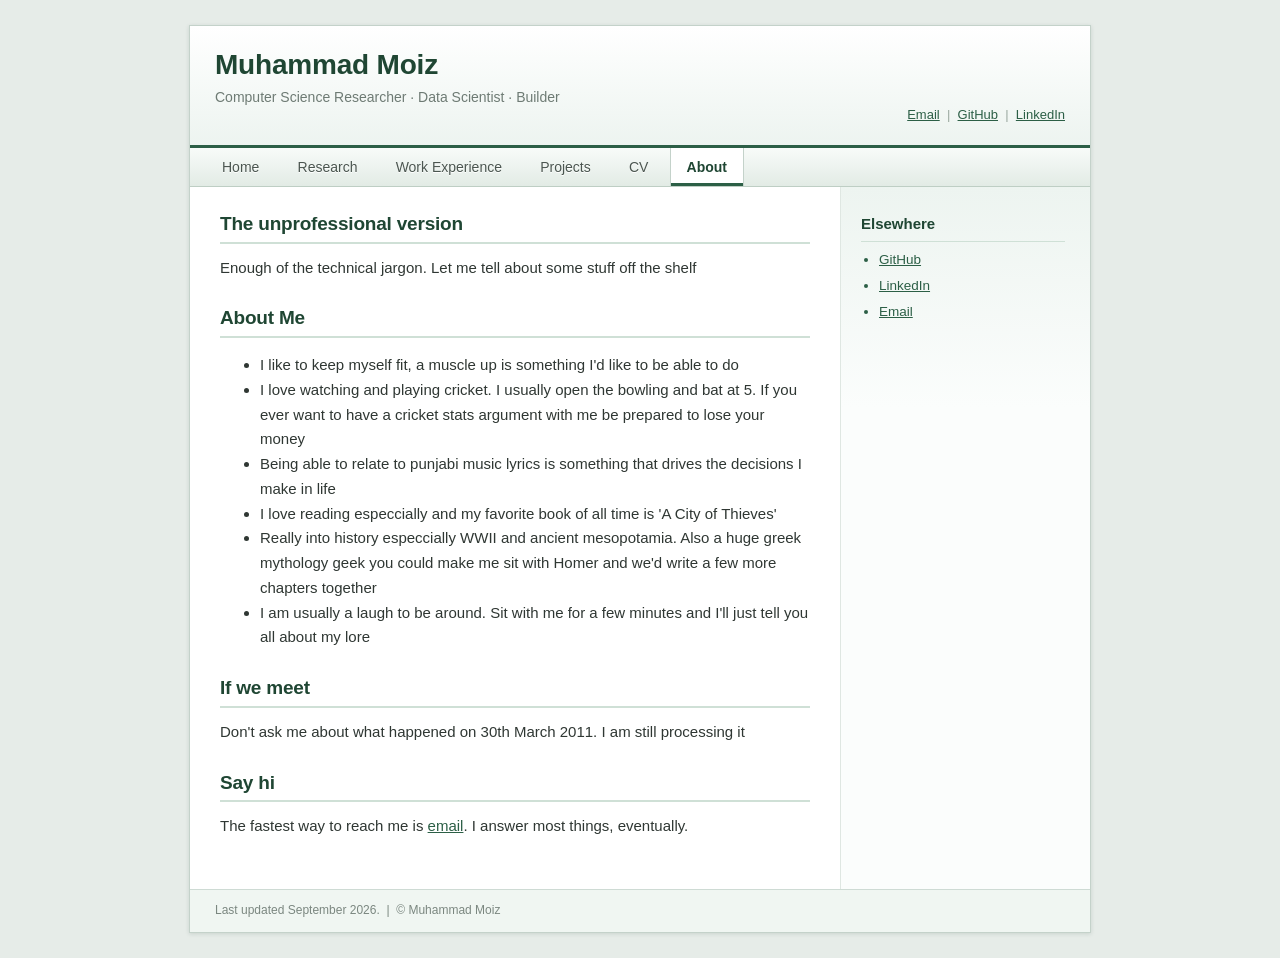
==== about.html @ 16f40084 "Portfolio website" ====
<!DOCTYPE html>
<html lang="en">
<head>
    <meta charset="UTF-8">
    <title>About — Muhammad Moiz</title>
    <link rel="stylesheet" href="style.css">
</head>

<body>

<div id="page">

    <!-- Header -->
    <header id="header">

        <div id="name">
            <h1>Muhammad Moiz</h1>
            <p>Computer Science Researcher &middot; Data Scientist &middot; Builder</p>
        </div>

        <div id="header-links">
            <a href="mailto:moizmasood2003@gmail.com">Email</a>
            &nbsp;|&nbsp;
            <a href="https://github.com/moiz56">GitHub</a>
            &nbsp;|&nbsp;
            <a href="https://www.linkedin.com/in/muhammad-moiz-454318228/">LinkedIn</a>
        </div>

    </header>


    <!-- Navigation -->
    <nav id="navigation">

        <a href="index.html">Home</a>
        <a href="research.html">Research</a>
        <a href="work.html">Work Experience</a>
        <a href="projects.html">Projects</a>
        <a href="cv.pdf" target="_blank">CV</a>
        <a href="about.html" class="selected">About</a>

    </nav>


    <!-- Main layout -->
    <div id="main">

        <!-- Content -->
        <div id="content">

            <h2>The unprofessional version</h2>

            <p>
                Enough of the technical jargon. Let me tell about some stuff off the shelf
            </p>


            <h2>About Me</h2>

            <ul>
                <li>I like to keep myself fit, a muscle up is something I'd like to be able to do</li>
                <li>I love watching and playing cricket. I usually open the bowling and bat at 5. If you ever want to have a cricket stats argument with me be prepared to lose your money</li>
                <li>Being able to relate to punjabi music lyrics is something that drives the decisions I make in life</li>
                <li>I love reading especcially and my favorite book of all time is 'A City of Thieves'</li>
                <li>Really into history especcially WWII and ancient mesopotamia. Also a huge greek mythology geek you could make me sit with Homer and we'd write a few more chapters together</li>
                <li>I am usually a laugh to be around. Sit with me for a few minutes and I'll just tell you all about my lore</li>
            </ul>

            <h2>If we meet</h2>

            <p>
                Don't ask me about what happened on 30th March 2011. I am still processing it
            </p>


            <h2>Say hi</h2>

            <p>
                The fastest way to reach me is
                <a href="mailto:moizmasood2003@gmail.com">email</a>. I answer
                most things, eventually.
            </p>

        </div>


        <!-- Sidebar -->
        <aside id="sidebar">

            <h3>Elsewhere</h3>

            <ul>
                <li><a href="https://github.com/moiz56">GitHub</a></li>
                <li><a href="https://www.linkedin.com/in/muhammad-moiz-454318228/">LinkedIn</a></li>
                <li><a href="mailto:moizmasood2003@gmail.com">Email</a></li>
            </ul>

        </aside>

    </div>


    <!-- Footer -->
    <footer id="footer">

        <p>
            Last updated September 2026.
            &nbsp;|&nbsp;
            © Muhammad Moiz
        </p>

    </footer>

</div>

</body>
</html>
---- style.css ----
/* =========================================================
   General
   ========================================================= */

:root {
    --bg: #e6ece8;
    --page: #ffffff;

    --ink: #2f3733;
    --muted: #6e7b74;

    --accent: #2c5f46;
    --accent-dark: #1f4633;
    --accent-soft: #edf4f0;
    --accent-line: #cfe0d6;

    --warm: #8a6d3b;

    --line: #dfe7e2;

    --sans:
        Arial,
        Helvetica,
        sans-serif;
}

body {
    margin: 0;
    padding: 0;

    background: var(--bg);

    color: var(--ink);

    font-family: var(--sans);

    font-size: 15px;
    line-height: 1.65;
}

a {
    color: var(--accent);
    text-decoration: underline;
}

a:visited {
    color: #6a5490;
}

a:hover {
    color: var(--warm);
}


/* =========================================================
   Page
   ========================================================= */

#page {
    width: 900px;

    margin: 25px auto;

    background: var(--page);

    border: 1px solid #c4d2ca;

    box-shadow:
        0 1px 4px rgba(30, 60, 45, 0.14);
}


/* =========================================================
   Header
   ========================================================= */

#header {
    min-height: 80px;

    padding: 22px 25px 17px;

    position: relative;

    border-bottom: 3px solid var(--accent);

    background:
        linear-gradient(
            #ffffff,
            var(--accent-soft)
        );
}

#name h1 {
    margin: 0;

    color: var(--accent-dark);

    font-family: var(--sans);

    font-size: 28px;
    font-weight: 700;

    letter-spacing: -0.2px;

    line-height: 1.2;
}

#name p {
    margin: 4px 0 0;

    color: var(--muted);

    font-size: 14px;
}

#header-links {
    position: absolute;

    right: 25px;
    bottom: 20px;

    color: #9aa89f;

    font-size: 13px;
}


/* =========================================================
   Navigation
   ========================================================= */

#navigation {
    height: 38px;

    padding-left: 15px;

    border-bottom: 1px solid #becec4;

    background:
        linear-gradient(
            #f8fbf9,
            #e2ebe5
        );
}

#navigation a {
    display: inline-block;

    height: 38px;

    padding: 0 16px;

    color: #4b5650;

    border-left: 1px solid transparent;
    border-right: 1px solid transparent;

    font-size: 14px;

    line-height: 38px;

    text-decoration: none;

    text-shadow:
        0 1px 0 #ffffff;
}

#navigation a:hover {
    color: var(--accent);

    background: #ffffff;

    border-left-color: var(--accent-line);
    border-right-color: var(--accent-line);
}

#navigation a.selected {
    color: var(--accent-dark);

    font-weight: 600;

    background: #ffffff;

    border-left-color: #c4d2ca;
    border-right-color: #c4d2ca;

    box-shadow:
        inset 0 -3px 0 var(--accent);
}


/* =========================================================
   Main
   ========================================================= */

#main {
    display: table;

    width: 100%;

    table-layout: fixed;
}


/* =========================================================
   Content
   ========================================================= */

#content {
    display: table-cell;

    width: 650px;

    box-sizing: border-box;

    padding: 25px 30px 35px;

    vertical-align: top;
}

#content h2 {
    margin: 26px 0 12px;

    padding-bottom: 5px;

    color: var(--accent-dark);

    font-family: var(--sans);

    font-size: 19px;
    font-weight: 700;

    letter-spacing: -0.2px;

    line-height: 1.3;

    border-bottom: 2px solid var(--accent-line);
}

#content h2:first-child {
    margin-top: 0;
}

#content h3 {
    margin: 0 0 3px;

    color: #39443e;

    font-family: var(--sans);

    font-size: 16px;
    font-weight: 700;
}

#content p {
    margin: 0 0 15px;
}


/* =========================================================
   News
   ========================================================= */

.news {
    margin: 0;
    padding-left: 20px;
}

.news li {
    margin-bottom: 7px;
}

.news li::marker {
    color: var(--accent);
}

.news span {
    color: var(--warm);

    font-weight: 600;
}


/* =========================================================
   Publications / work
   ========================================================= */

.publication {
    margin-bottom: 18px;

    padding: 10px 14px;

    background: #f7faf8;

    border-left: 3px solid var(--accent-line);
}

.publication h3 {
    margin-bottom: 2px;
}

.publication p {
    margin-bottom: 5px;

    color: #5b665f;
}


/* =========================================================
   Figures
   ========================================================= */

.figure {
    margin: 0 0 18px;
}

.figure img {
    display: block;

    width: 100%;

    padding: 5px;

    background: #ffffff;

    border: 1px solid var(--accent-line);

    box-sizing: border-box;
}

.figure figcaption {
    margin-top: 8px;

    color: var(--muted);

    font-size: 12.5px;

    line-height: 1.5;
}


/* =========================================================
   Sidebar
   ========================================================= */

#sidebar {
    display: table-cell;

    width: 250px;

    box-sizing: border-box;

    padding: 25px 25px 30px 20px;

    vertical-align: top;

    border-left: 1px solid var(--line);

    background:
        linear-gradient(
            var(--accent-soft),
            #fbfdfc 220px
        );
}

#photo {
    display: block;

    width: 145px;
    height: 145px;

    margin: 0 auto 20px;

    object-fit: cover;

    border: 1px solid #bccdc2;

    padding: 4px;

    background: #ffffff;
}

#sidebar h3 {
    margin: 24px 0 7px;

    padding-bottom: 4px;

    color: var(--accent-dark);

    font-family: var(--sans);

    font-size: 15px;
    font-weight: 700;

    border-bottom: 1px solid var(--accent-line);
}

#sidebar h3:first-of-type {
    margin-top: 0;
}

#sidebar p {
    margin: 0 0 10px;

    color: #5b665f;

    font-size: 13.5px;
}

#sidebar ul {
    margin: 0;
    padding-left: 18px;

    font-size: 13.5px;
}

#sidebar li {
    margin-bottom: 4px;
}

#sidebar li::marker {
    color: var(--accent);
}


/* =========================================================
   Footer
   ========================================================= */

#footer {
    clear: both;

    padding: 11px 25px;

    color: #7b8780;

    font-size: 12px;

    border-top: 1px solid #cedbd4;

    background: #f0f6f2;
}

#footer p {
    margin: 0;
}


/* =========================================================
   Mobile
   ========================================================= */

@media screen and (max-width: 940px) {

    #page {
        width: calc(100% - 20px);

        margin: 10px auto;
    }

}


@media screen and (max-width: 650px) {

    #header-links {
        position: static;

        margin-top: 10px;
    }

    #navigation {
        height: auto;

        padding: 0;
    }

    #navigation a {
        padding: 0 12px;
    }

    #main {
        display: block;
    }

    #content {
        display: block;

        width: auto;

        padding: 20px;
    }

    #sidebar {
        display: block;

        width: auto;

        padding: 20px;

        border-left: 0;
        border-top: 1px solid var(--line);
    }

    #photo {
        margin-left: 0;
    }

}
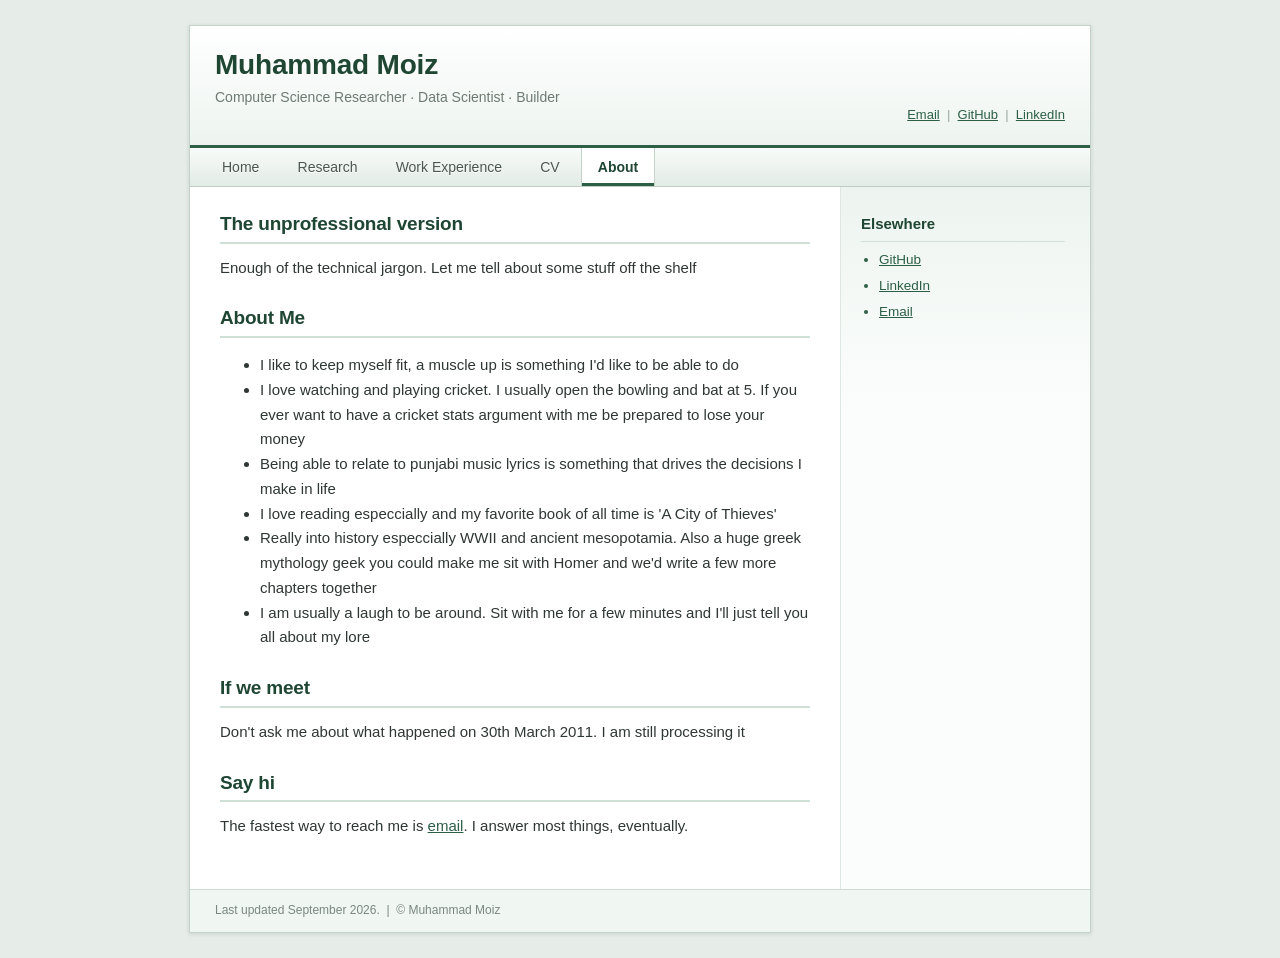
==== commit cb4cca89: "cleaned" ====
--- a/about.html
+++ b/about.html
@@ -35,7 +35,7 @@
         <a href="index.html">Home</a>
         <a href="research.html">Research</a>
         <a href="work.html">Work Experience</a>
-        <a href="projects.html">Projects</a>
+        <!-- <a href="projects.html">Projects</a> -->
         <a href="cv.pdf" target="_blank">CV</a>
         <a href="about.html" class="selected">About</a>
 
